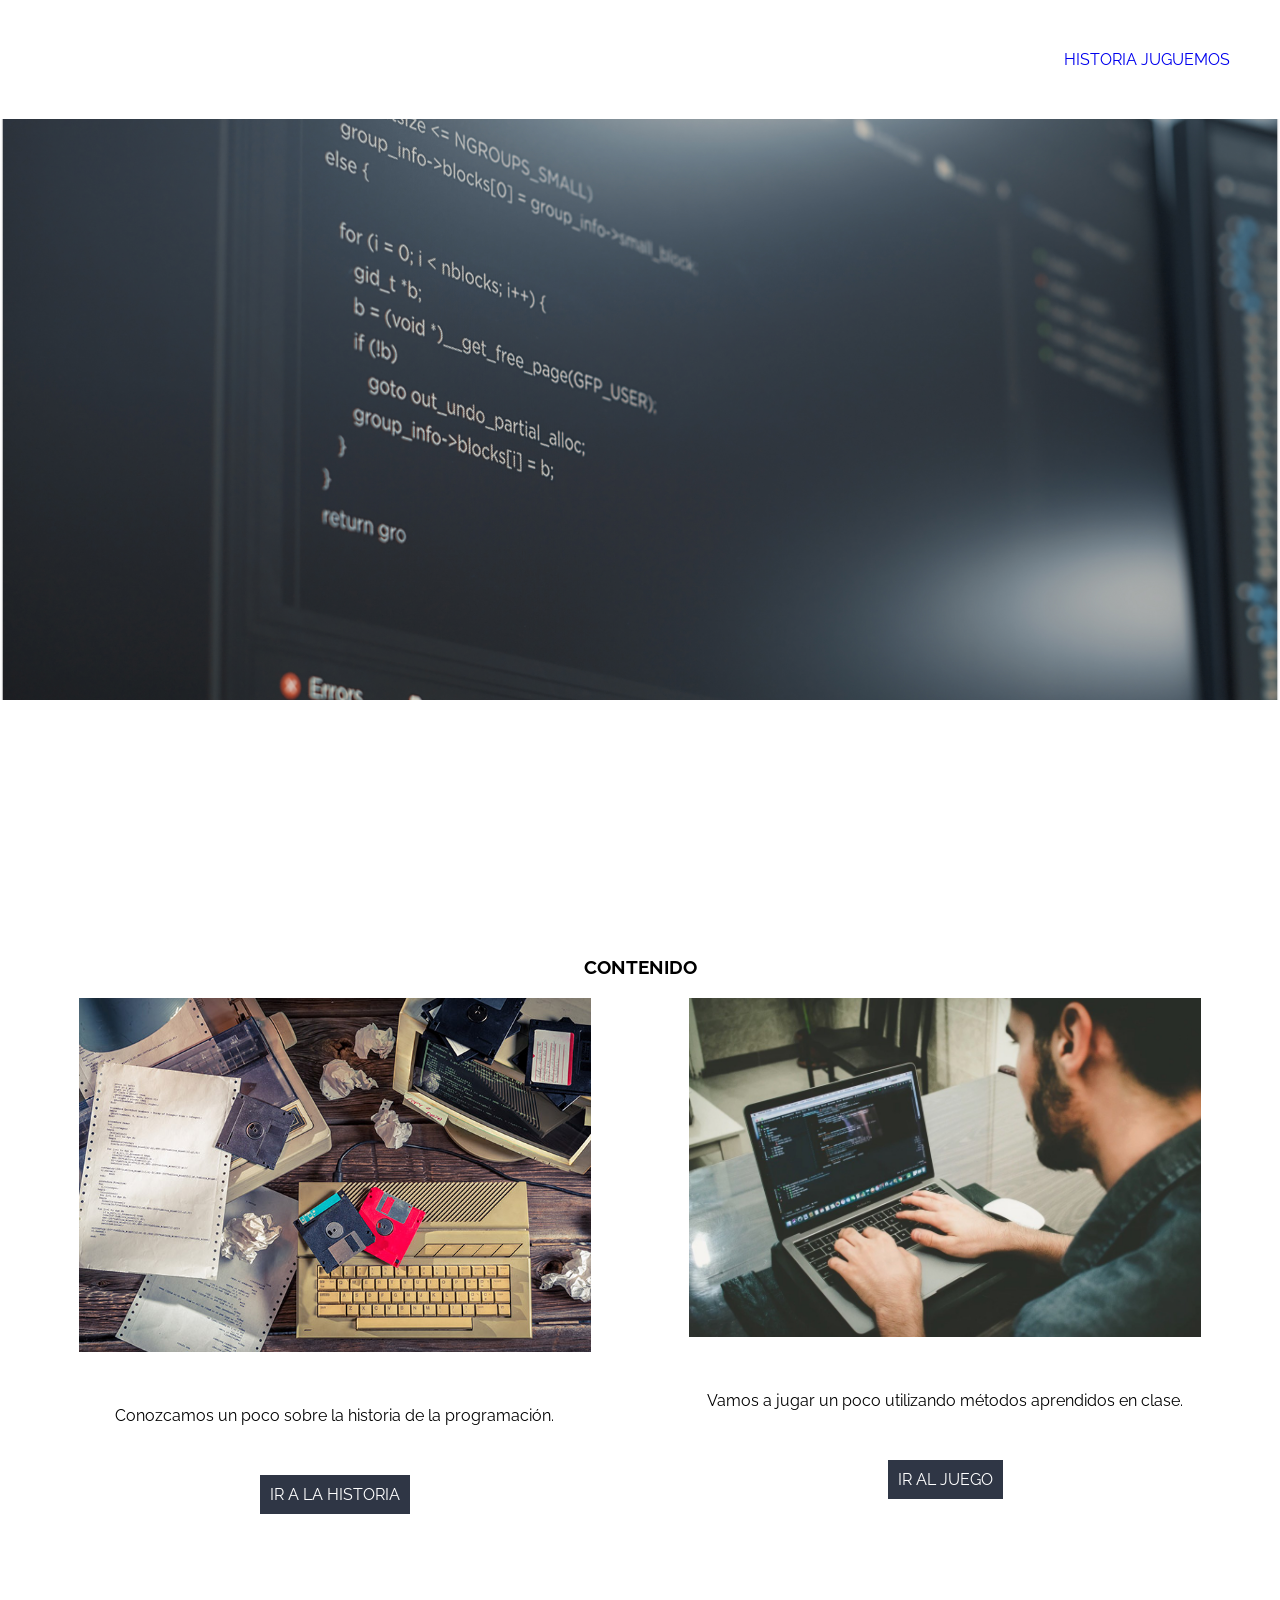
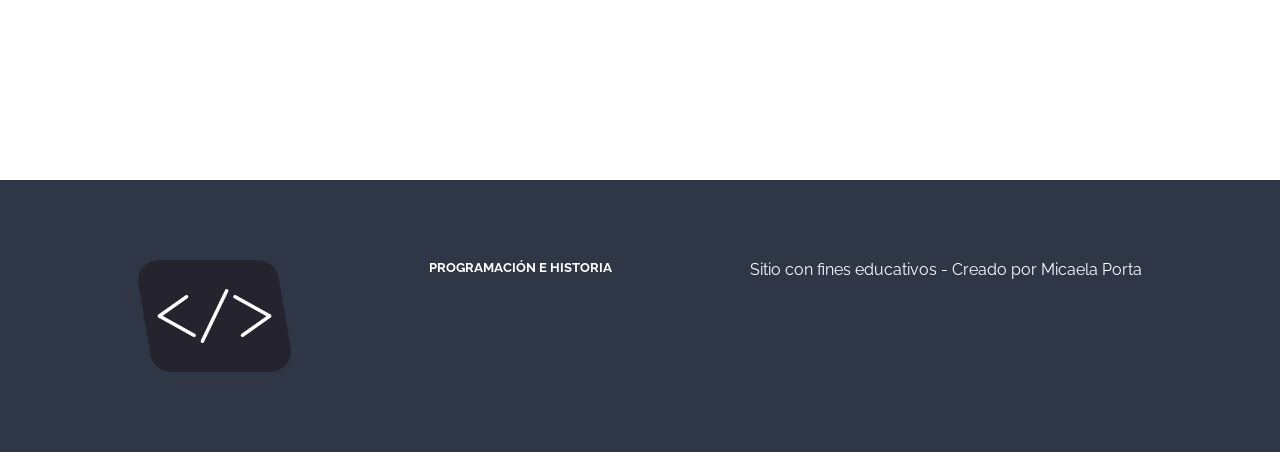
==== index2.html @ 28cfb91d "first ccommit" ====
<!DOCTYPE html>
<html lang="es">
<head>
    <meta charset="UTF-8">
    <meta name="viewport" content="width=device-width, initial-scale=1.0">
    <title>ESSENTIA</title>
    <link rel="preconnect" href="https://fonts.googleapis.com">
    <link rel="preconnect" href="https://fonts.gstatic.com" crossorigin>
    <link href="https://fonts.googleapis.com/css2?family=Didact+Gothic&family=Ephesis&family=Great+Vibes&family=Raleway:ital,wght@0,100..900;1,100..900&display=swap" rel="stylesheet">
    <link rel="stylesheet" href="./style2.css">
</head>

<body> 

    <nav>
        <div id="menu">
            <a href="./historia.html" class="panel">HISTORIA</a>
            <a href="./juego.html" class="panel">JUGUEMOS</a>
        </div>
    </nav>
    <header>
        <h2>PROGRAMACIÓN E HISTORIA</h2>
    </header> 
    <main>
        <section>
            <h3 id="contenido">CONTENIDO</h3>
            <div id="contenedor">
                <div class="contenedor">
                    <img class="img_inicio" src="./imagenes/historia-programacion.jpg" alt="imghistoria">
                    <p class="text">Conozcamos un poco sobre la historia de la programación.</p>
                    <a class="botones" href="./historia.html" >IR A LA HISTORIA</a>
                </div>    
                <div class="contenedor">
                    <img class="img_inicio" src="./imagenes/img2.jpg" alt="imgjuego">
                    <p class="text">Vamos a jugar un poco utilizando métodos aprendidos en clase.</p>
                    <a class="botones" href="./juego.html" >IR AL JUEGO</a>
                </div>  
            </div>
        </section>
       <footer>
            <img id="logo" src="/imagenes/logo.png" alt="logo">
            <h5>PROGRAMACIÓN E HISTORIA</h5>
            <p>Sitio con fines educativos - Creado por Micaela Porta</p>
        </footer>
    </main>
    <script src="./script.js"></script>
</body>
</html>
---- style2.css ----
*{
    margin: 0;
    padding: 0;
    font-family:"Raleway", sans-serif;
}
nav{
    position:fixed;
    width: 100%;
}
#menu{
    background-color: white;
    text-align: right !important;
    padding:50px
}
header{
    background-image: url("./imagenes/fondo.jpg");
    background-size:cover;
    height: 700px;
    width: 100%;

}
h2{
    color: white;
    text-shadow: -3px 1px 2px #000;
    text-align: center;
}
h3{
    text-align: center;
    
}

#contenedor{
    display: flex;
    justify-content: space-evenly;

}
.contenedor{
    width: 40%;
    align-items: center;
    text-align: center;
    padding: 20px;
    gap: 40px;
}


.img_inicio{
    width: 100%;
    padding-bottom: 50PX;

}
.text{
    padding-bottom: 60px;
}
.botones{
    background-color: #2F3645;
    color: white;
    text-transform: uppercase;
    width: 80%;
    padding: 10px;
}
footer{
    background-color: #2F3645;
    padding-top: 80px;
    padding-bottom: 80px;
    color: white;
    display: flex;
    justify-content: space-evenly;  
}
#logo{
    width: 12%;
    height: 12%;
}
section{
    padding-top: 20%;
    padding-bottom: 20%;
}

a{
    text-decoration: none;
}
.controles{
    align-items: center;
    text-align: center;
    background-color: #2F3645;
    color: white;
    display: flex;
    justify-content: space-evenly;
    height: 50px;
    font-size:small
}
#video{
    width: 100%;
    align-items: center;
    border: solid 7px #2F3645;
}
#seccionVideo{
    width:100%;
    align-items: center;

}
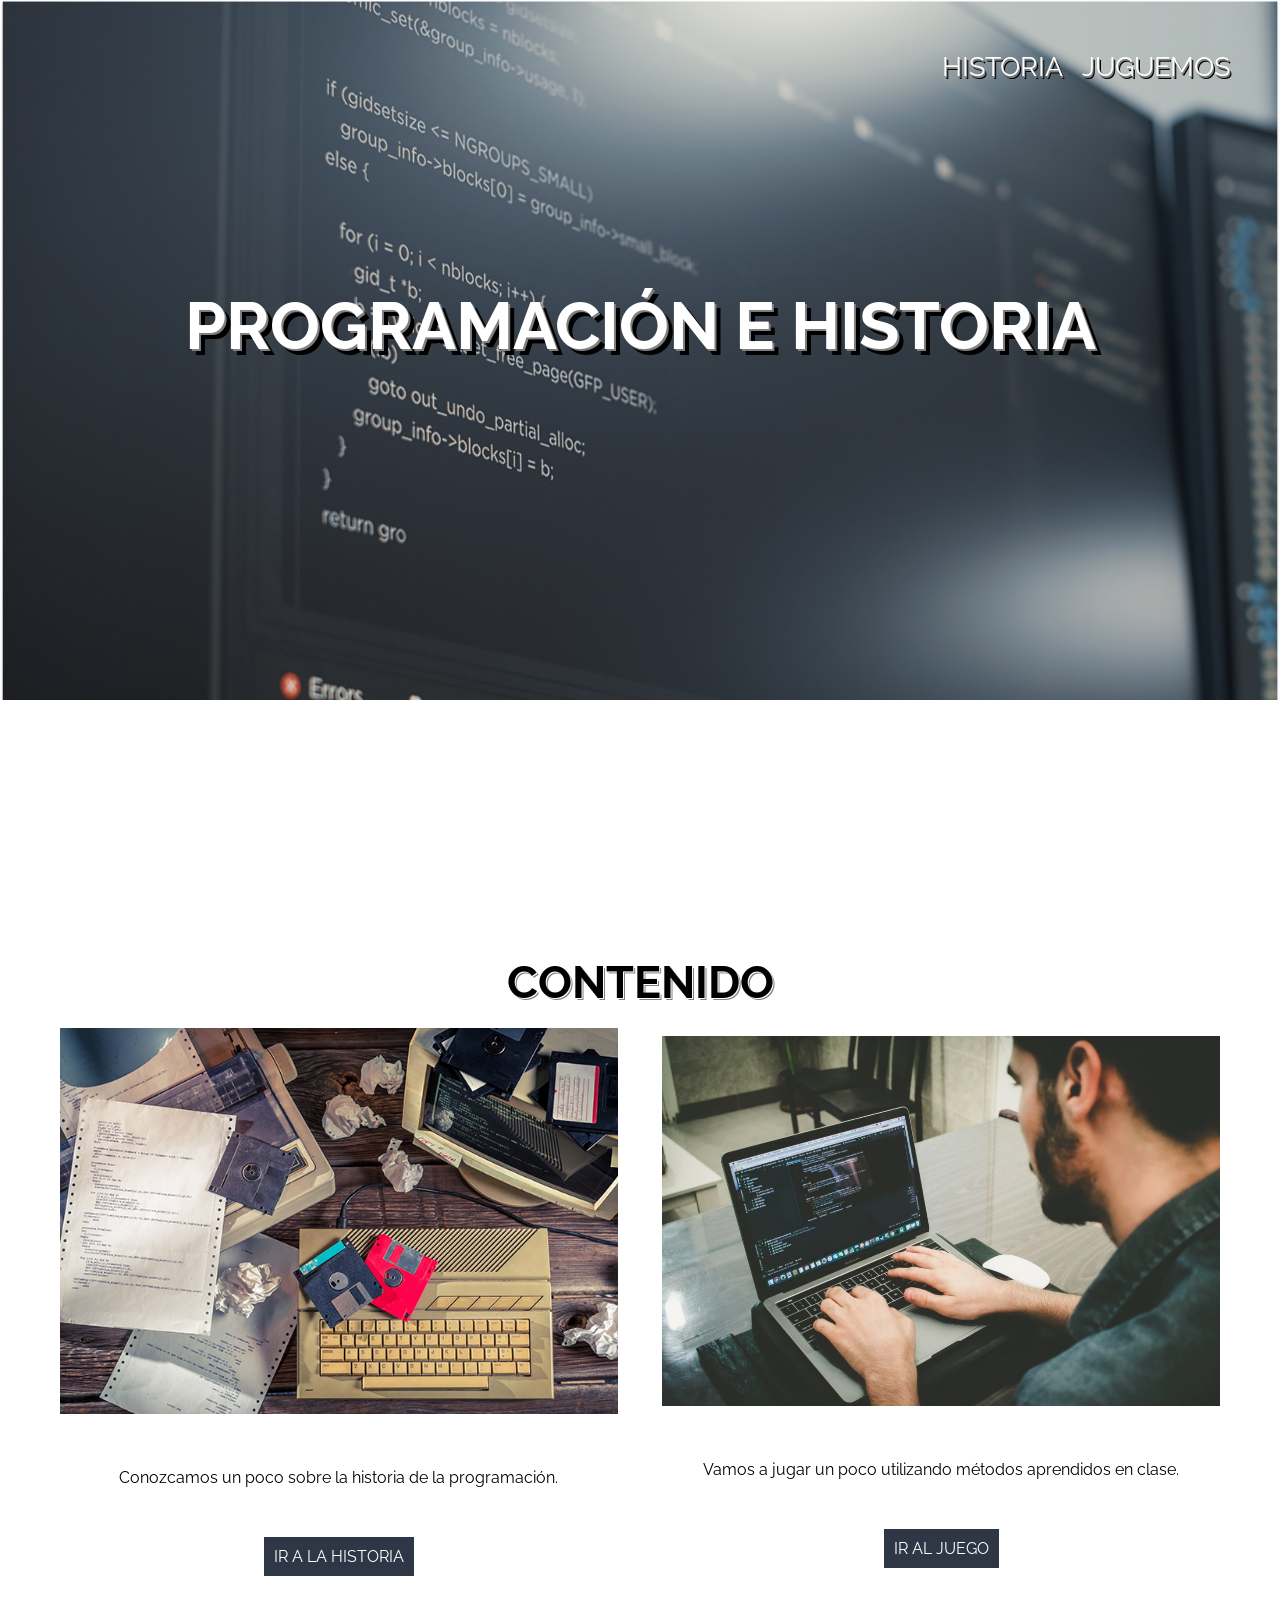
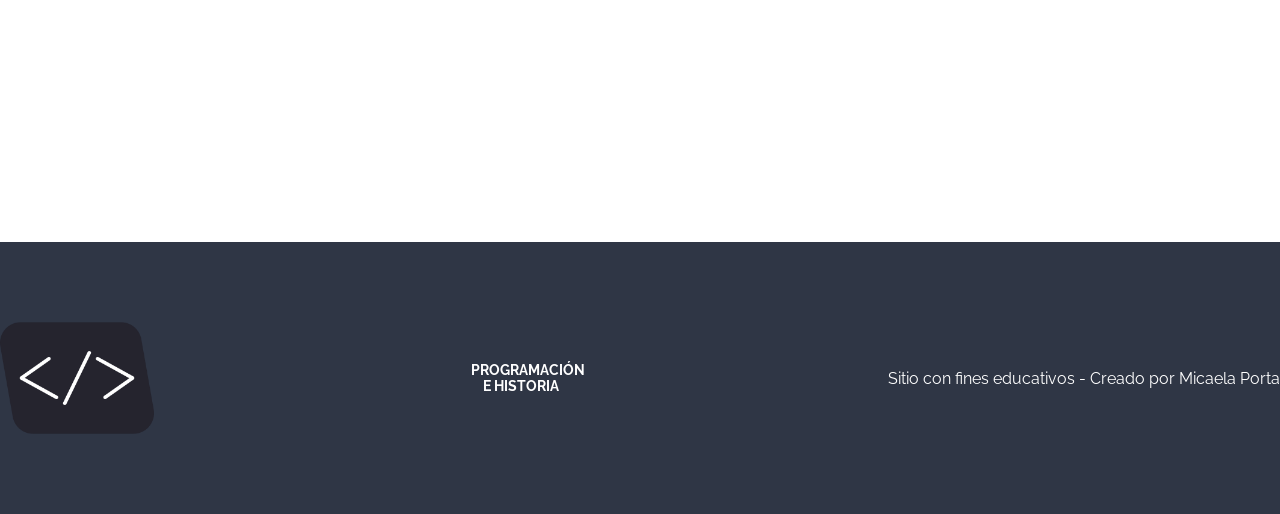
==== commit d786f6f3: "first commit" ====
--- a/index2.html
+++ b/index2.html
@@ -25,12 +25,12 @@
         <section>
             <h3 id="contenido">CONTENIDO</h3>
             <div id="contenedor">
-                <div class="contenedor">
+                <div class="contenedor" id="cont1" >
                     <img class="img_inicio" src="./imagenes/historia-programacion.jpg" alt="imghistoria">
                     <p class="text">Conozcamos un poco sobre la historia de la programación.</p>
                     <a class="botones" href="./historia.html" >IR A LA HISTORIA</a>
                 </div>    
-                <div class="contenedor">
+                <div class="contenedor" id="cont2" >
                     <img class="img_inicio" src="./imagenes/img2.jpg" alt="imgjuego">
                     <p class="text">Vamos a jugar un poco utilizando métodos aprendidos en clase.</p>
                     <a class="botones" href="./juego.html" >IR AL JUEGO</a>
@@ -39,7 +39,7 @@
         </section>
        <footer>
             <img id="logo" src="/imagenes/logo.png" alt="logo">
-            <h5>PROGRAMACIÓN E HISTORIA</h5>
+            <h5 id="pryhi">PROGRAMACIÓN E HISTORIA</h5>
             <p>Sitio con fines educativos - Creado por Micaela Porta</p>
         </footer>
     </main>
--- a/style2.css
+++ b/style2.css
@@ -1,45 +1,72 @@
 *{
     margin: 0;
     padding: 0;
-    font-family:"Raleway", sans-serif;
+    font-family:"Raleway", sans-serif; 
 }
 nav{
     position:fixed;
     width: 100%;
-}
+    transition: background-color 1s;
+
+}
+
 #menu{
-    background-color: white;
+
     text-align: right !important;
     padding:50px
+}
+.panel{
+    padding-left: 15px;
+    font-size: 170%;
+    color: white;
+    text-shadow:1px 2px #808080, 2px 3px black;
+}
+.panel:hover{
+    text-shadow: none;
+    transition: translate(1px,2px);
 }
 header{
     background-image: url("./imagenes/fondo.jpg");
     background-size:cover;
     height: 700px;
     width: 100%;
-
+    display: flex;
 }
 h2{
     color: white;
-    text-shadow: -3px 1px 2px #000;
-    text-align: center;
-}
-h3{
-    text-align: center;
-    
+    text-shadow:2px 2px #808080, 6px 6px black;
+    text-align: center;
+    padding-bottom: 50px;
+    align-self: center;
+    width: 100%;
+    font-size: calc(3em + 18px);
+
 }
 
 #contenedor{
     display: flex;
     justify-content: space-evenly;
+    align-items: center;
+    text-align: center;
+    padding: 20px;
+    gap: 5px;
+
 
 }
 .contenedor{
-    width: 40%;
-    align-items: center;
-    text-align: center;
-    padding: 20px;
-    gap: 40px;
+
+    width: 45%;
+    align-items: center;
+    text-align: center;
+
+
+    }
+#cont1{
+    animation: mover1 6s; 
+}
+#cont2{
+    animation: mover2 6s;
+
 }
 
 
@@ -58,25 +85,101 @@
     width: 80%;
     padding: 10px;
 }
+#logo{
+    width: 12%;
+    height: 12%;
+}
+section{
+    padding-top: 20%;
+    padding-bottom: 20%;
+}
+h3{
+    font-size:280%;
+    text-decoration:wavy;
+    text-align: center;
+    text-shadow: 1px 1px white,2px 2px gray;
+    
+}
+
+a{
+    text-decoration: none;
+}
+
 footer{
     background-color: #2F3645;
     padding-top: 80px;
     padding-bottom: 80px;
     color: white;
     display: flex;
-    justify-content: space-evenly;  
-}
-#logo{
-    width: 12%;
-    height: 12%;
-}
-section{
-    padding-top: 20%;
-    padding-bottom: 20%;
-}
-
-a{
-    text-decoration: none;
+    justify-content: space-between;
+    gap: 10px;  
+    align-items: center;
+
+}
+#pryhi{
+    text-align: center;
+    width: 100px;
+    font-size: 14px;
+}
+
+@keyframes mover1 {
+    from{
+        translate: -500px;
+    }
+    to{
+        translate: 0px;
+    }
+}
+@keyframes mover2 {
+    from{
+        translate: 500px;
+    }
+    to{
+        translate: 0px;
+    }
+}
+
+/*historia*/
+
+.headerh{
+    background-image: url("./imagenes/historia-programacion.jpg");
+    background-size:cover;
+    height: 700px;
+    width: 100%;
+    display: flex;
+    height: 70vh;
+
+}
+.tarjeta{
+    display: flex;
+    justify-content: space-around;
+    align-items: center;
+    padding: 80px 50px;
+    gap: 20px;
+}
+.hinformacion{
+    display: flex;
+    flex-direction: column;
+    perspective: 800px;
+    align-items: center;
+    text-align: center;
+    gap: 10px;
+    animation: historia 5s;
+    perspective: 80px;
+}
+.imghistorias{
+    width: 50%;
+
+}
+@keyframes historia{
+    from{
+        perspective: 80px;
+        translate: 200px;
+    }
+    to{
+        perspective: none;
+        translate: 0px;
+    }
 }
 .controles{
     align-items: center;
@@ -89,12 +192,31 @@
     font-size:small
 }
 #video{
-    width: 100%;
+    width: 70%;
     align-items: center;
     border: solid 7px #2F3645;
 }
+
 #seccionVideo{
-    width:100%;
-    align-items: center;
+    display: flex;
+    flex-direction: column;
+    justify-content: center;
+    align-items: center;
+    padding: 100px 0px;
+    gap: 80px;
+
+}
+#v{
+    width: 100%;
+}
+
+/*juego*/
+.headerj{
+    background-image: url("./imagenes/img2.jpg");
+    background-size:cover;
+    height: 700px;
+    width: 100%;
+    display: flex;
+    height: 70vh;
 
 }
